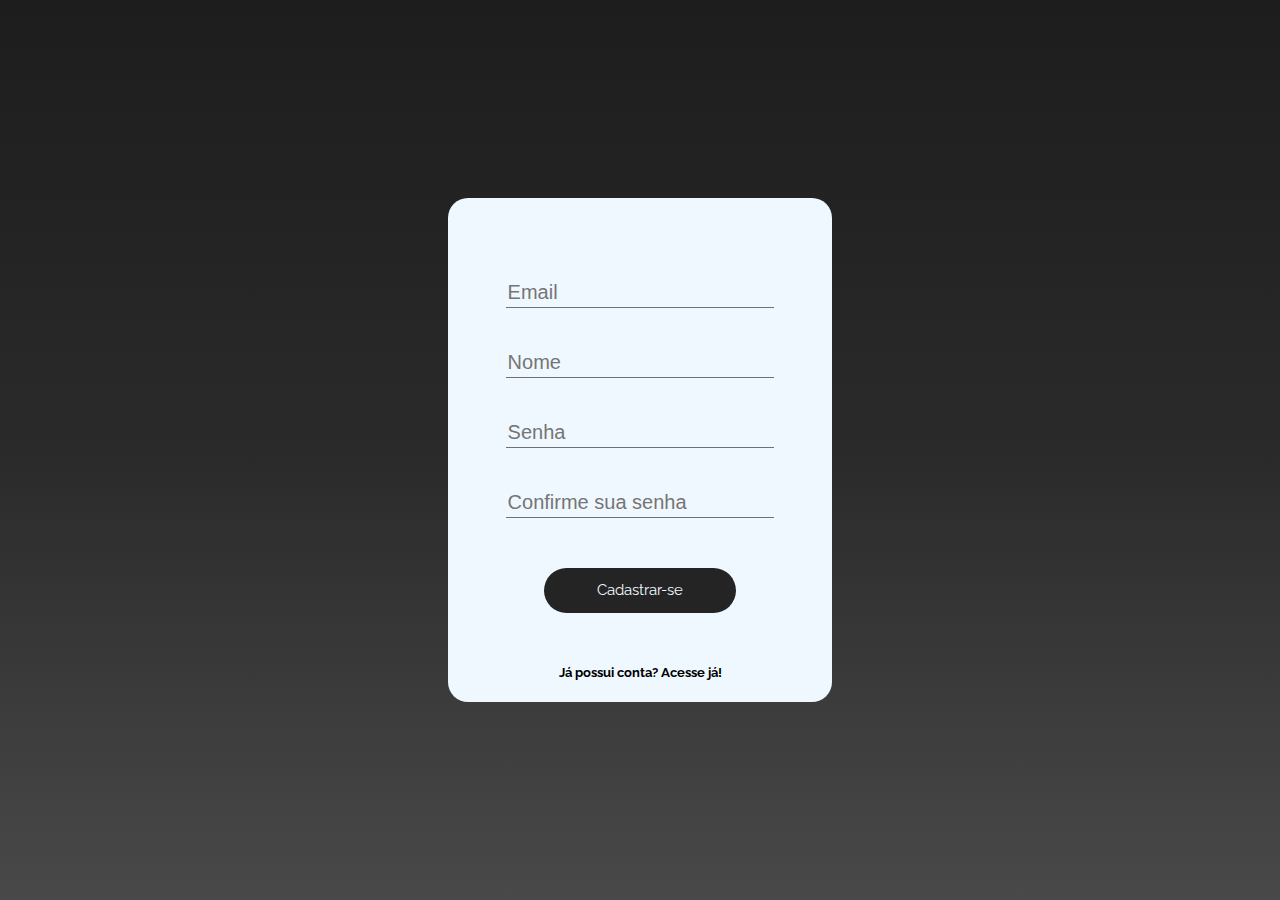
==== public/cadastro.html @ 67224286 "Validação de inputs feito" ====
<!DOCTYPE html>
<html lang="pt-br">
  <head>
    <meta charset="UTF-8" />
    <meta http-equiv="X-UA-Compatible" content="IE=edge" />
    <meta name="viewport" content="width=device-width, initial-scale=1.0" />

    <title>AquaTech | Cadastro</title>

    <script src="./js/sessao.js"></script>

    <link rel="stylesheet" href="./css/style_login.css" />
    <link rel="icon" href="./assets/icon/favicon2.ico" />
    <link rel="preconnect" href="https://fonts.gstatic.com" />
  </head>

  <body onload="">
    <div class="container_all">
      <div class="div_login">
        <img src="images/logo_history_black.png" alt="" />
        <div class="div_email">
          <input
            class="inputs"
            type="text"
            id="ipt_email"
            placeholder="Email"
          />

          <i class="fa-regular fa-envelope fa-lg" style="color: #717171"></i>
        </div>
        <div id="div_erro_email"></div>
        <div class="div_email">
          <input class="inputs" type="text" id="ipt_nome" placeholder="Nome" />
          <i
            class="fa-regular fa-user fa-xl"
            style="color: rgb(113, 113, 113)"
          ></i>
        </div>
        <div id="div_erro_nome"></div>

        <div class="div_email">
          <input
            class="inputs"
            type="password"
            id="ipt_senha"
            placeholder="Senha"
          />
          <i class="fa-regular fa-eye-slash fa-xl" style="color: #717171"></i>
        </div>
        <div id="div_erro_senha" style="text-align: center"></div>
        <div class="div_email">
          <input
            class="inputs"
            type="password"
            id="ipt_senha_confirm"
            placeholder="Confirme sua senha"
          />
          <i class="fa-regular fa-eye-slash fa-xl" style="color: #717171"></i>
        </div>
        <div id="div_erro_confirm_senha" style="text-align: center"></div>
        <button onclick="cadastrar()" class="btn_enter">Cadastrar-se</button>
        <span id="mensagem_erro"></span>
        <a href="login.html"><h5>Já possui conta? Acesse já!</h5></a>
      </div>
    </div>
  </body>
</html>

<script>
  function cadastrar() {
    var nomeVar = ipt_nome.value;
    var emailVar = ipt_email.value;
    var senhaVar = ipt_senha.value;
    var senhaConfirVar = ipt_senha_confirm.value;
    var emailVar = ipt_email.value;
    var senhaVar = ipt_senha.value;
    if (
      emailVar.includes("@") &&
      (emailVar.endsWith(".com") || emailVar.endsWith(".br")) &&
      emailVar.length > 10
    ) {
      div_erro_email.innerHTML = ``;
    } else {
      div_erro_email.innerHTML = `Email inválido`;
    }

    for (i = 0; i < senhaVar.length; i++) {
      if (!isNaN(senhaVar[i])) {
        contem_numero = true;
        i = senhaVar.length;
      }
    }
    if (nomeVar.length < 3) {
      div_erro_nome.innerHTML = `O nome deve possuir pelo menos 3 caracteres`;
    } else {
      div_erro_nome.innerHTML = ``;
    }
    if (
      (senhaVar.includes(".") ||
        senhaVar.includes("#") ||
        senhaVar.includes("!") ||
        senhaVar.includes("_") ||
        senhaVar.includes("-") ||
        senhaVar.includes("$") ||
        senhaVar.includes("@")) &&
      senhaVar.toUpperCase() != senhaVar &&
      senhaVar.toLowerCase() != senhaVar &&
      contem_numero &&
      senhaVar.length >= 8
    ) {
      div_erro_senha.innerHTML = ``;
    } else {
      div_erro_senha.innerHTML = `Sua senha deve conter 8 caracteres, 1 letra maiuscula, 1 letra minuscula, 1 número e 1 caractere especial`;
    }
    if (senhaVar != senhaConfirVar) {
      div_erro_confirm_senha.innerHTML = `As senhas não coincidem`;
    } else {
      div_erro_confirm_senha.innerHTML = ``;
    }
    if (
      nomeVar == "" ||
      emailVar == "" ||
      senhaVar == "" ||
      senhaConfirVar == ""
    ) {
      mensagem_erro.innerHTML =
        "(Mensagem de erro para todos os campos em branco)";
      finalizarAguardar();
      return false;
    } else {
      if (senhaVar != senhaConfirVar) {
        mensagem_erro.innerHTML = "(As senhas não coincidem)";
      } else {
        fetch("/usuarios/cadastrar", {
          method: "POST",
          headers: {
            "Content-Type": "application/json",
          },
          body: JSON.stringify({
            nomeServer: nomeVar,
            emailServer: emailVar,
            senhaServer: senhaVar,
          }),
        })
          .then(function (resposta) {
            console.log("resposta: ", resposta);

            if (resposta.ok) {
              setTimeout(() => {
                window.location = "login.html";
              }, "2000");
              mensagem_erro.innerHTML =
                "Cadastro realizado com sucesso! Redirecionando para tela de Login...";
            } else {
              mensagem_erro.innerHTML =
                "Verifique se você preencheu todos os dados corretamente";
              throw "Houve um erro ao tentar realizar o cadastro!";
            }
          })
          .catch(function (resposta) {
            console.log(`#ERRO: ${resposta}`);
            // finalizarAguardar();
          });
      }
    }

    return false;
  }
</script>
---- public/css/style_login.css ----
@import url("https://fonts.googleapis.com/css2?family=Raleway:ital,wght@0,100..900;1,100..900&display=swap");

body{
    margin: 0;
  overflow-x: hidden;
  font-family: "Raleway";
}

a{
    color: inherit;
    text-decoration: none;
}
.container_all{
    display: flex;
    width: 100vw;
    height: 100vh;
    background-image: linear-gradient(rgb(29, 29, 29), rgb(42, 42, 42), rgb(73, 73, 73));
    justify-content: center;
    align-items: center;
}
.div_login{
    width: 30%;
    height: fit-content;
    background-color: aliceblue;
    display: flex;
    flex-direction: column;
    align-items: center;
    justify-content: center;
    border-radius: 20px;
}
.div_login img{
    width: 100px;
    margin: 30px;
}

.div_email{
    border-bottom: solid 1px rgb(113, 113, 113);
    display: flex;
    width: 70%;
    justify-content: space-between;
    align-items: center;
    margin: 20px;

}
.card_erro {
    background-color: #fff;
    color: black;
    width: 230px;
    position: fixed;
    border-radius: 4px;
    border: #ED145B 3px solid;
    padding: 10px;
    margin-right: 10%;
  }
.inputs{
    background-color: aliceblue;
    height: 3vh;
    width: 100%;
    font-size: 20px;
    border: none;

}
.div_email i {
    margin-bottom: 10px;
}

.btn_enter{
    border: none;
    border-radius: 30px;
    background-color: rgb(36, 36, 36);
    width: 50%;
    height: 5vh;
    margin-top: 30px;
    margin-bottom: 30px;
    font-family:"Raleway";
    font-size: 15px;
    color: aliceblue;
}
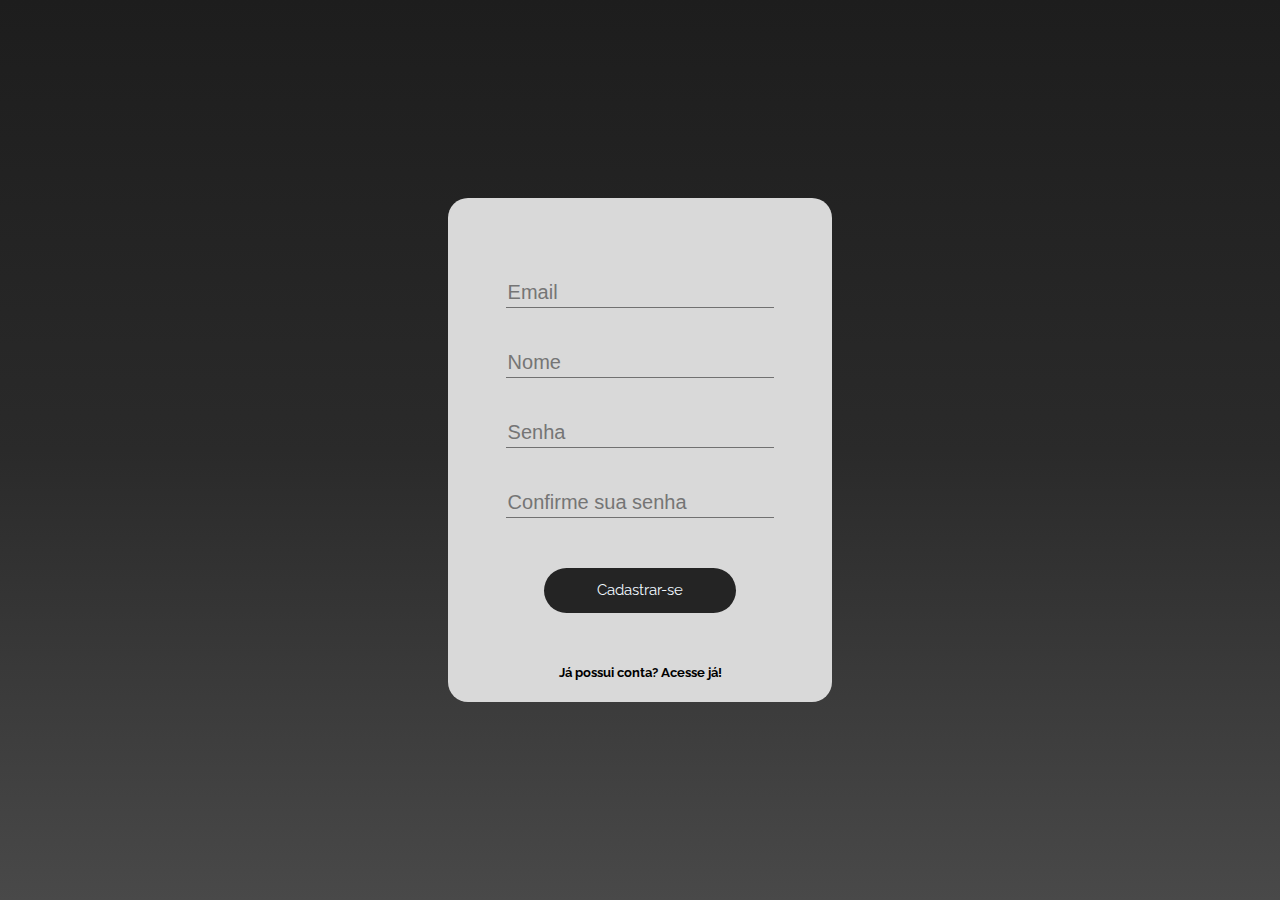
==== commit 8d826539: "Header alterados" ====
--- a/public/cadastro.html
+++ b/public/cadastro.html
@@ -5,12 +5,12 @@
     <meta http-equiv="X-UA-Compatible" content="IE=edge" />
     <meta name="viewport" content="width=device-width, initial-scale=1.0" />
 
-    <title>AquaTech | Cadastro</title>
+    <title>HistoryIcon |Cadastro</title>
 
     <script src="./js/sessao.js"></script>
 
     <link rel="stylesheet" href="./css/style_login.css" />
-    <link rel="icon" href="./assets/icon/favicon2.ico" />
+    <link rel="icon" href="./images/logo_history.png" />
     <link rel="preconnect" href="https://fonts.gstatic.com" />
   </head>
 
@@ -74,25 +74,30 @@
     var senhaConfirVar = ipt_senha_confirm.value;
     var emailVar = ipt_email.value;
     var senhaVar = ipt_senha.value;
+    var validacoes = 0;
     if (
       emailVar.includes("@") &&
       (emailVar.endsWith(".com") || emailVar.endsWith(".br")) &&
       emailVar.length > 10
     ) {
       div_erro_email.innerHTML = ``;
+      validacoes++;
     } else {
-      div_erro_email.innerHTML = `Email inválido`;
+      div_erro_email.innerHTML = `<span style="color:red">Email inválido</span>`;
     }
 
     for (i = 0; i < senhaVar.length; i++) {
       if (!isNaN(senhaVar[i])) {
         contem_numero = true;
         i = senhaVar.length;
+        validacoes++;
       }
     }
     if (nomeVar.length < 3) {
-      div_erro_nome.innerHTML = `O nome deve possuir pelo menos 3 caracteres`;
+      div_erro_nome.innerHTML = `<span style="color:red">O nome deve possuir pelo menos 3 caracteres</span>`;
     } else {
+      validacoes++;
+
       div_erro_nome.innerHTML = ``;
     }
     if (
@@ -108,29 +113,23 @@
       contem_numero &&
       senhaVar.length >= 8
     ) {
+      validacoes++;
       div_erro_senha.innerHTML = ``;
     } else {
-      div_erro_senha.innerHTML = `Sua senha deve conter 8 caracteres, 1 letra maiuscula, 1 letra minuscula, 1 número e 1 caractere especial`;
+      div_erro_senha.innerHTML = `
+      <span style="color:red">Sua senha deve conter 8 caracteres, 1 letra maiuscula, 1 letra minuscula, 1 número e 1 caractere especial</span>
+      `;
     }
     if (senhaVar != senhaConfirVar) {
-      div_erro_confirm_senha.innerHTML = `As senhas não coincidem`;
+      div_erro_confirm_senha.innerHTML = `<span style="color:red">As senhas não coincidem</span>`;
     } else {
+      validacoes++;
       div_erro_confirm_senha.innerHTML = ``;
     }
     if (
-      nomeVar == "" ||
-      emailVar == "" ||
-      senhaVar == "" ||
-      senhaConfirVar == ""
+      validacoes == 5
     ) {
-      mensagem_erro.innerHTML =
-        "(Mensagem de erro para todos os campos em branco)";
-      finalizarAguardar();
-      return false;
-    } else {
-      if (senhaVar != senhaConfirVar) {
-        mensagem_erro.innerHTML = "(As senhas não coincidem)";
-      } else {
+      mensagem_erro.innerHTML = "(As senhas não coincidem)";
         fetch("/usuarios/cadastrar", {
           method: "POST",
           headers: {
@@ -161,9 +160,6 @@
             console.log(`#ERRO: ${resposta}`);
             // finalizarAguardar();
           });
-      }
     }
-
-    return false;
   }
 </script>
--- a/public/css/style_login.css
+++ b/public/css/style_login.css
@@ -21,7 +21,7 @@
 .div_login{
     width: 30%;
     height: fit-content;
-    background-color: aliceblue;
+    background-color: #d9d9d9;
     display: flex;
     flex-direction: column;
     align-items: center;
@@ -53,7 +53,7 @@
     margin-right: 10%;
   }
 .inputs{
-    background-color: aliceblue;
+    background-color: #d9d9d9;
     height: 3vh;
     width: 100%;
     font-size: 20px;
@@ -77,3 +77,9 @@
     color: aliceblue;
 }
 
+#slt_opCorreta{
+    height: 4vh;
+    width: 72%;
+    background-color: #d9d9d9;
+    border: none  ;
+}